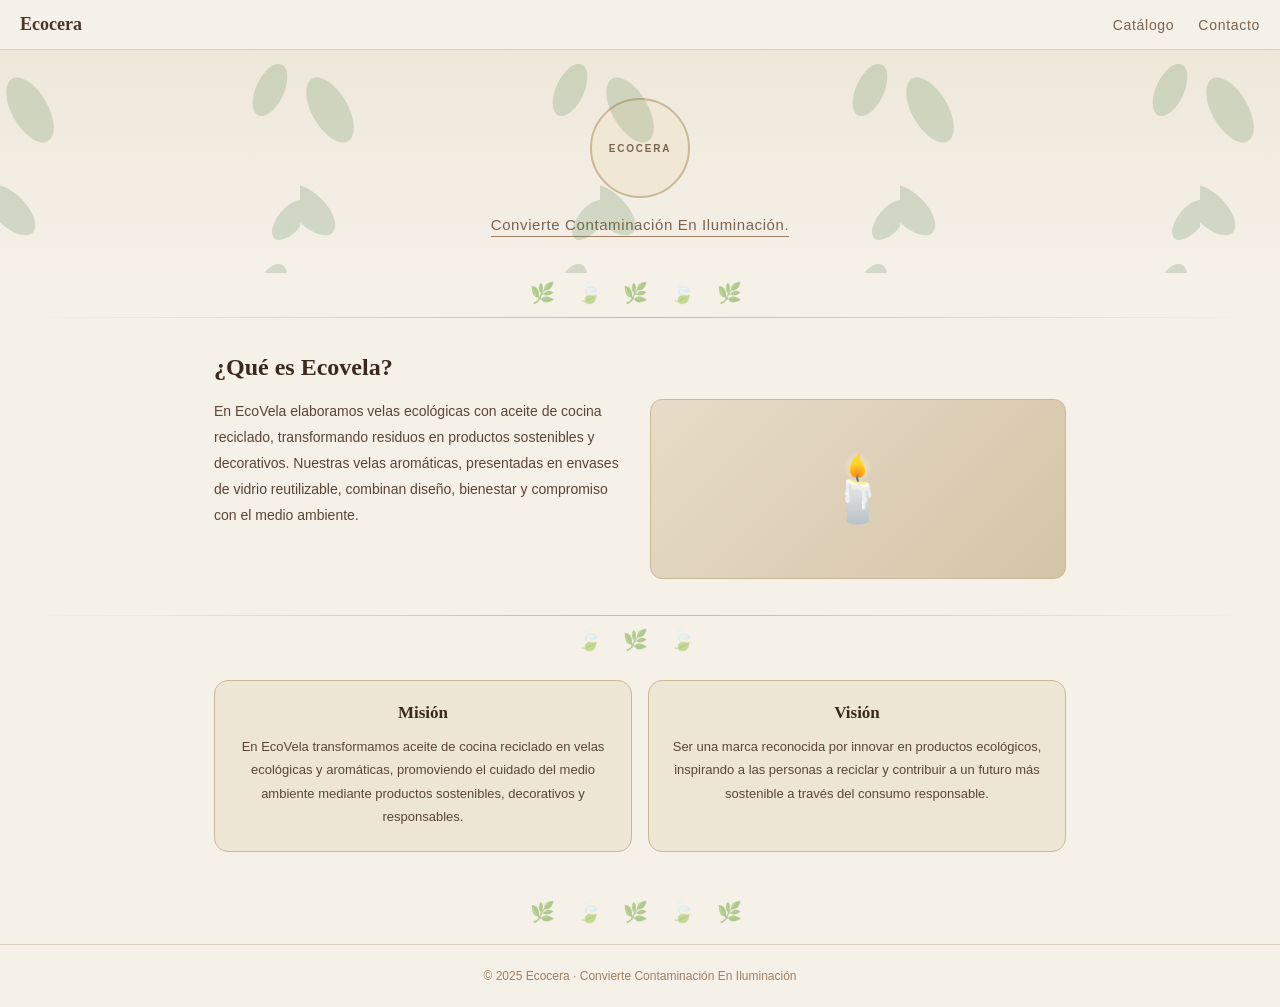
==== index.html @ bd6b7817 "Primer commit: Pagina principal Hecho Por Liang Solano" ====
<!DOCTYPE html>
<html lang="en">
<head>
    <meta charset="UTF-8">
    <meta name="viewport" content="width=device-width, initial-scale=1.0">
    <title>Ecocera</title>
     <link rel="stylesheet" href="style.css ">
</head>
<body>
 
  <nav>
    <span class="brand">Ecocera</span>
    <ul class="nav-links">
      <li><a href="#">Catálogo</a></li>
      <li><a href="#">Contacto</a></li>
    </ul>
  </nav>
  
 
  <section class="hero">
    <div class="hero-leaves"></div>
    <div class="logo-circle">
      
      <span class="logo-name">ECOCERA</span>
    </div>
    <p class="hero-tagline">Convierte Contaminación En Iluminación.</p>
  </section>
 
  <div class="leaf-border">🌿 🍃 🌿 🍃 🌿</div>
  <div class="divider"></div>
 
  <div class="section">
    <h2 class="section-title">¿Qué es Ecovela?</h2>
    <div class="ecovela-grid">
      <p class="ecovela-text">
        En EcoVela elaboramos velas ecológicas con aceite de cocina reciclado, transformando residuos en productos sostenibles y decorativos. Nuestras velas aromáticas, presentadas en envases de vidrio reutilizable, combinan diseño, bienestar y compromiso con el medio ambiente.
      </p>
      <div class="candle-img">🕯️</div>
    </div>
  </div>
 
  <div class="divider"></div>
  <div class="leaf-border">🍃 🌿 🍃</div>
 
  <div class="section" style="padding-top: 20px;">
    <div class="cards-grid">
      <div class="card">
        <h3 class="card-title">Misión</h3>
        <p class="card-text">En EcoVela transformamos aceite de cocina reciclado en velas ecológicas y aromáticas, promoviendo el cuidado del medio ambiente mediante productos sostenibles, decorativos y responsables.</p>
      </div>
      <div class="card">
        <h3 class="card-title">Visión</h3>
        <p class="card-text">Ser una marca reconocida por innovar en productos ecológicos, inspirando a las personas a reciclar y contribuir a un futuro más sostenible a través del consumo responsable.</p>
      </div>
    </div>
  </div>
 
  <div class="leaf-border" style="margin-top: 8px;">🌿 🍃 🌿 🍃 🌿</div>
 
  <footer>
    © 2025 Ecocera · Convierte Contaminación En Iluminación
  </footer>
 
</body>
</html>
---- style.css ----
.body {
    background-color: #FAF9E6;
}

* {
    margin: 0;
    padding: 0;
    box-sizing: border-box;
}

body {
    font-family: 'Lato', sans-serif;
    background: #f5f0e8;
    min-height: 100vh;
    overflow-x: hidden;
}

/* NAV */
nav {
    display: flex;
    justify-content: space-between;
    align-items: center;
    padding: 14px 20px;
    background: rgba(245, 240, 232, 0.97);
    border-bottom: 1px solid #d8cebc;
    position: sticky;
    top: 0;
    z-index: 10;
}

.brand {
    font-family: 'Playfair Display', serif;
    font-size: 18px;
    color: #4a3728;
    font-weight: 600;
}

.nav-links {
    display: flex;
    gap: 24px;
    list-style: none;
}

.nav-links a {
    font-size: 14px;
    color: #7a6450;
    text-decoration: none;
    letter-spacing: 0.05em;
}

.nav-links a:hover {
    color: #4a3728;
}

/* HERO */
.hero {
    padding: 48px 24px 36px;
    text-align: center;
    background: linear-gradient(180deg, #eee8da 0%, #f5f0e8 100%);
    position: relative;
    overflow: hidden;
}

.hero-leaves {
    position: absolute;
    top: 0;
    left: 0;
    width: 100%;
    height: 100%;
    pointer-events: none;
    opacity: 0.2;
    background-image: url("data:image/svg+xml,%3Csvg xmlns='http://www.w3.org/2000/svg' width='300' height='200'%3E%3Cellipse cx='30' cy='60' rx='18' ry='36' fill='%234a7c45' transform='rotate(-30 30 60)'/%3E%3Cellipse cx='270' cy='40' rx='14' ry='28' fill='%234a7c45' transform='rotate(25 270 40)'/%3E%3Cellipse cx='10' cy='160' rx='16' ry='32' fill='%234a7c45' transform='rotate(-45 10 160)'/%3E%3Cellipse cx='290' cy='170' rx='12' ry='24' fill='%234a7c45' transform='rotate(40 290 170)'/%3E%3C/svg%3E");
}

.logo-circle {
    width: 100px;
    height: 100px;
    margin: 0 auto 18px;
    background: #f0e8d4;
    border-radius: 50%;
    border: 2px solid #c9b896;
    display: flex;
    align-items: center;
    justify-content: center;
    flex-direction: column;
}

.logo-icon {
    font-size: 32px;
    margin-bottom: 2px;
}

.logo-name {
    font-size: 10px;
    letter-spacing: 0.18em;
    color: #7a6450;
    font-family: 'Lato', sans-serif;
    font-weight: 700;
}

.hero-tagline {
    font-size: 15px;
    color: #7a6450;
    border-bottom: 1px solid #a08060;
    display: inline-block;
    padding-bottom: 3px;
    letter-spacing: 0.04em;
    font-weight: 300;
}

/* DECORATIVE */
.leaf-border {
    text-align: center;
    font-size: 20px;
    opacity: 0.45;
    padding: 8px 0;
    letter-spacing: 8px;
}

.divider {
    height: 1px;
    background: linear-gradient(90deg, transparent, #c9b896, transparent);
    margin: 4px 32px;
}

/* SECTIONS */
.section {
    padding: 32px 24px;
    max-width: 900px;
    margin: 0 auto;
}

.section-title {
    font-family: 'Playfair Display', serif;
    font-size: 24px;
    color: #3a2a1e;
    margin-bottom: 18px;
    font-weight: 600;
}

/* ECOVELA */
.ecovela-grid {
    display: grid;
    grid-template-columns: 1fr 1fr;
    gap: 20px;
    align-items: start;
}

.ecovela-text {
    font-size: 14px;
    line-height: 1.85;
    color: #5a4535;
}

.candle-img {
    width: 100%;
    height: 180px;
    background: linear-gradient(135deg, #e8dcc8 0%, #d4c4a8 100%);
    border-radius: 12px;
    border: 1px solid #c9b896;
    display: flex;
    align-items: center;
    justify-content: center;
    font-size: 64px;
}

/* CARDS */
.cards-grid {
    display: grid;
    grid-template-columns: 1fr 1fr;
    gap: 16px;
}

.card {
    background: #ede6d4;
    border: 1px solid #c9b896;
    border-radius: 14px;
    padding: 22px 18px;
    text-align: center;
}

.card-title {
    font-family: 'Playfair Display', serif;
    font-size: 17px;
    color: #3a2a1e;
    margin-bottom: 12px;
    font-weight: 600;
}

.card-text {
    font-size: 13px;
    line-height: 1.8;
    color: #5a4535;
}

/* FOOTER */
footer {
    text-align: center;
    padding: 24px;
    font-size: 12px;
    color: #a08060;
    border-top: 1px solid #d8cebc;
    margin-top: 12px;
}

/* RESPONSIVE */
@media (max-width: 520px) {
    .ecovela-grid {
        grid-template-columns: 1fr;
    }

    .cards-grid {
        grid-template-columns: 1fr;
    }

    .candle-img {
        height: 140px;
    }
}
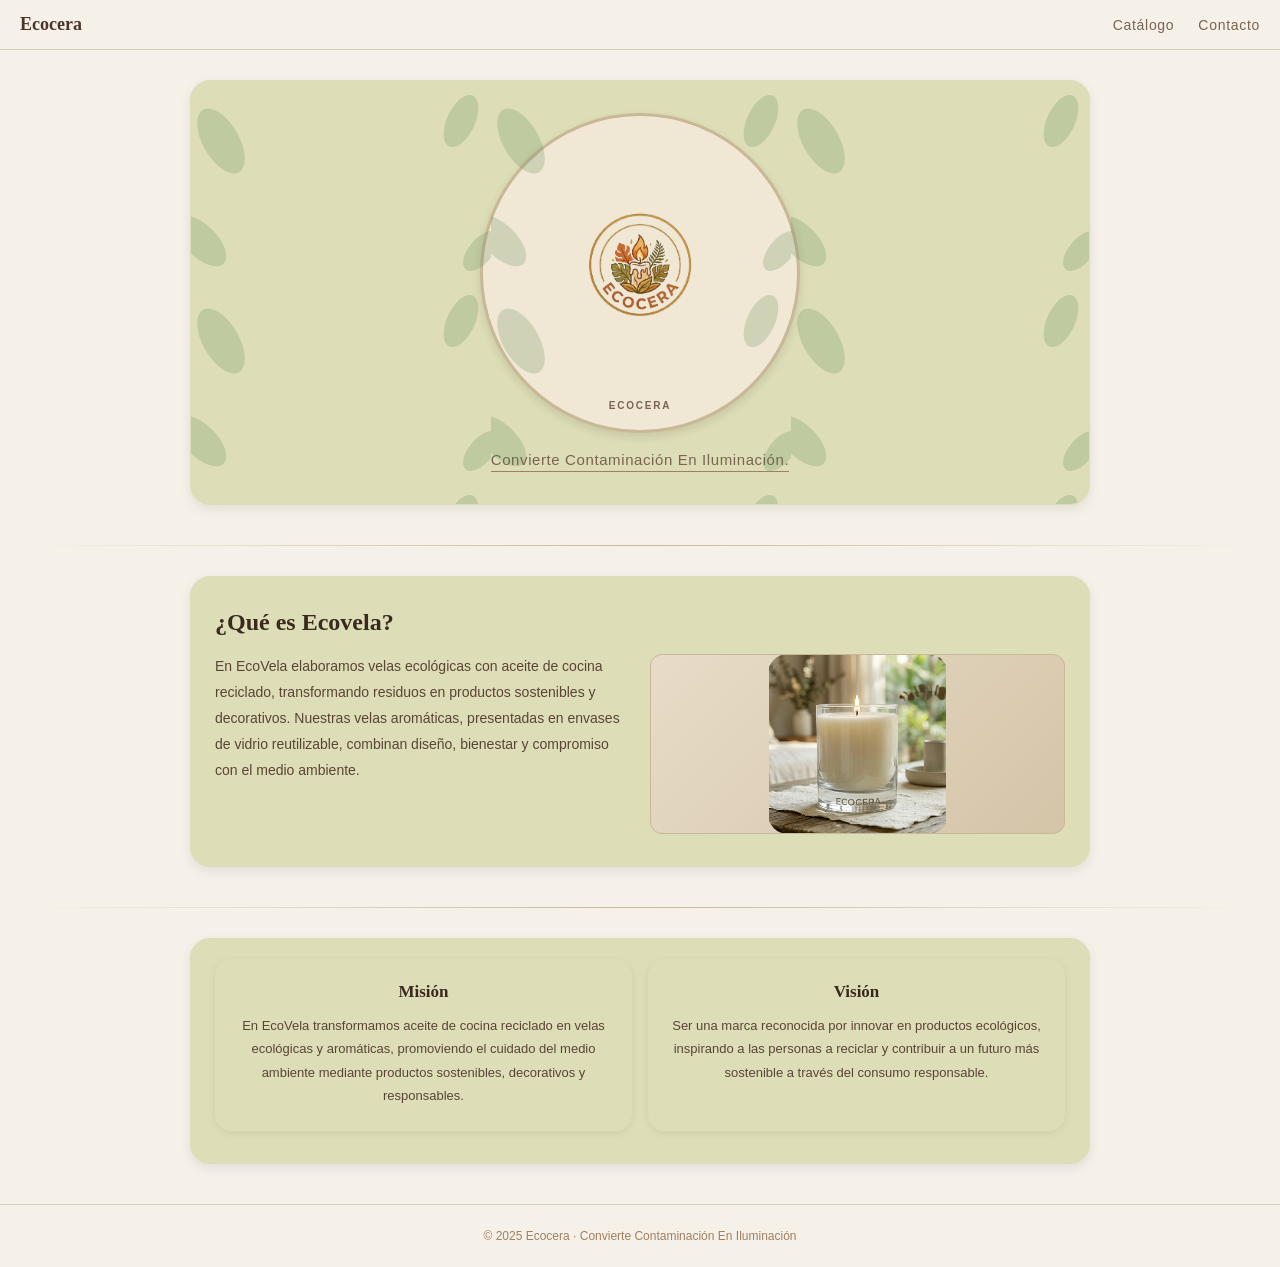
==== commit a7cb6978: "Cambio hecho por Liang" ====
--- a/index.html
+++ b/index.html
@@ -17,16 +17,15 @@
   </nav>
   
  
-  <section class="hero">
+  <section class="section hero">
     <div class="hero-leaves"></div>
     <div class="logo-circle">
-      
+      <img src="imagenes\logo2.png" id="logo">
       <span class="logo-name">ECOCERA</span>
     </div>
     <p class="hero-tagline">Convierte Contaminación En Iluminación.</p>
   </section>
  
-  <div class="leaf-border">🌿 🍃 🌿 🍃 🌿</div>
   <div class="divider"></div>
  
   <div class="section">
@@ -35,12 +34,12 @@
       <p class="ecovela-text">
         En EcoVela elaboramos velas ecológicas con aceite de cocina reciclado, transformando residuos en productos sostenibles y decorativos. Nuestras velas aromáticas, presentadas en envases de vidrio reutilizable, combinan diseño, bienestar y compromiso con el medio ambiente.
       </p>
-      <div class="candle-img">🕯️</div>
+      <div class="candle-img"> <img src="imagenes\productto.png" id="producto"></div>
     </div>
   </div>
  
   <div class="divider"></div>
-  <div class="leaf-border">🍃 🌿 🍃</div>
+
  
   <div class="section" style="padding-top: 20px;">
     <div class="cards-grid">
@@ -55,7 +54,7 @@
     </div>
   </div>
  
-  <div class="leaf-border" style="margin-top: 8px;">🌿 🍃 🌿 🍃 🌿</div>
+
  
   <footer>
     © 2025 Ecocera · Convierte Contaminación En Iluminación
--- a/style.css
+++ b/style.css
@@ -1,157 +1,240 @@
-.body {
-    background-color: #FAF9E6;
-}
-
-* {
-    margin: 0;
-    padding: 0;
-    box-sizing: border-box;
-}
-
-body {
-    font-family: 'Lato', sans-serif;
-    background: #f5f0e8;
-    min-height: 100vh;
-    overflow-x: hidden;
-}
-
-/* NAV */
-nav {
-    display: flex;
-    justify-content: space-between;
-    align-items: center;
-    padding: 14px 20px;
-    background: rgba(245, 240, 232, 0.97);
-    border-bottom: 1px solid #d8cebc;
-    position: sticky;
-    top: 0;
-    z-index: 10;
-}
-
-.brand {
-    font-family: 'Playfair Display', serif;
-    font-size: 18px;
-    color: #4a3728;
-    font-weight: 600;
-}
-
-.nav-links {
-    display: flex;
-    gap: 24px;
-    list-style: none;
-}
-
-.nav-links a {
-    font-size: 14px;
-    color: #7a6450;
-    text-decoration: none;
-    letter-spacing: 0.05em;
-}
-
-.nav-links a:hover {
-    color: #4a3728;
-}
-
-/* HERO */
-.hero {
-    padding: 48px 24px 36px;
-    text-align: center;
-    background: linear-gradient(180deg, #eee8da 0%, #f5f0e8 100%);
-    position: relative;
-    overflow: hidden;
-}
-
-.hero-leaves {
-    position: absolute;
-    top: 0;
-    left: 0;
-    width: 100%;
-    height: 100%;
-    pointer-events: none;
-    opacity: 0.2;
-    background-image: url("data:image/svg+xml,%3Csvg xmlns='http://www.w3.org/2000/svg' width='300' height='200'%3E%3Cellipse cx='30' cy='60' rx='18' ry='36' fill='%234a7c45' transform='rotate(-30 30 60)'/%3E%3Cellipse cx='270' cy='40' rx='14' ry='28' fill='%234a7c45' transform='rotate(25 270 40)'/%3E%3Cellipse cx='10' cy='160' rx='16' ry='32' fill='%234a7c45' transform='rotate(-45 10 160)'/%3E%3Cellipse cx='290' cy='170' rx='12' ry='24' fill='%234a7c45' transform='rotate(40 290 170)'/%3E%3C/svg%3E");
-}
-
-.logo-circle {
-    width: 100px;
-    height: 100px;
-    margin: 0 auto 18px;
-    background: #f0e8d4;
-    border-radius: 50%;
-    border: 2px solid #c9b896;
-    display: flex;
-    align-items: center;
-    justify-content: center;
-    flex-direction: column;
-}
-
-.logo-icon {
-    font-size: 32px;
-    margin-bottom: 2px;
-}
-
-.logo-name {
-    font-size: 10px;
-    letter-spacing: 0.18em;
-    color: #7a6450;
-    font-family: 'Lato', sans-serif;
-    font-weight: 700;
-}
-
-.hero-tagline {
-    font-size: 15px;
-    color: #7a6450;
-    border-bottom: 1px solid #a08060;
-    display: inline-block;
-    padding-bottom: 3px;
-    letter-spacing: 0.04em;
-    font-weight: 300;
-}
-
-/* DECORATIVE */
-.leaf-border {
-    text-align: center;
-    font-size: 20px;
-    opacity: 0.45;
-    padding: 8px 0;
-    letter-spacing: 8px;
-}
-
-.divider {
-    height: 1px;
-    background: linear-gradient(90deg, transparent, #c9b896, transparent);
-    margin: 4px 32px;
-}
-
-/* SECTIONS */
-.section {
-    padding: 32px 24px;
-    max-width: 900px;
-    margin: 0 auto;
-}
-
-.section-title {
-    font-family: 'Playfair Display', serif;
-    font-size: 24px;
-    color: #3a2a1e;
-    margin-bottom: 18px;
-    font-weight: 600;
-}
-
-/* ECOVELA */
-.ecovela-grid {
-    display: grid;
-    grid-template-columns: 1fr 1fr;
-    gap: 20px;
-    align-items: start;
-}
-
-.ecovela-text {
-    font-size: 14px;
-    line-height: 1.85;
-    color: #5a4535;
-}
-
+ * {
+     margin: 0;
+     padding: 0;
+     box-sizing: border-box;
+ }
+
+ body {
+     font-family: 'Lato', sans-serif;
+     background: #f5f0e8;
+     min-height: 100vh;
+     overflow-x: hidden;
+ }
+
+ /* NAV */
+ nav {
+     display: flex;
+     justify-content: space-between;
+     align-items: center;
+     padding: 14px 20px;
+     background: rgba(245, 240, 232, 0.97);
+     border-bottom: 1px solid #d8cebc;
+     position: sticky;
+     top: 0;
+     z-index: 10;
+ }
+
+ .brand {
+     font-family: 'Playfair Display', serif;
+     font-size: 18px;
+     color: #4a3728;
+     font-weight: 600;
+ }
+
+ .nav-links {
+     display: flex;
+     gap: 24px;
+     list-style: none;
+ }
+
+ .nav-links a {
+     font-size: 14px;
+     color: #7a6450;
+     text-decoration: none;
+     letter-spacing: 0.05em;
+ }
+
+ .nav-links a:hover {
+     color: #4a3728;
+ }
+
+ /* HERO */
+ .hero {
+     padding: 48px 24px 36px;
+     text-align: center;
+     background: linear-gradient(180deg, #eee8da 0%, #f5f0e8 100%);
+     position: relative;
+     overflow: hidden;
+ }
+
+ .hero-leaves {
+     position: absolute;
+     top: 0;
+     left: 0;
+     width: 100%;
+     height: 100%;
+     pointer-events: none;
+     opacity: 0.2;
+     background-image: url("data:image/svg+xml,%3Csvg xmlns='http://www.w3.org/2000/svg' width='300' height='200'%3E%3Cellipse cx='30' cy='60' rx='18' ry='36' fill='%234a7c45' transform='rotate(-30 30 60)'/%3E%3Cellipse cx='270' cy='40' rx='14' ry='28' fill='%234a7c45' transform='rotate(25 270 40)'/%3E%3Cellipse cx='10' cy='160' rx='16' ry='32' fill='%234a7c45' transform='rotate(-45 10 160)'/%3E%3Cellipse cx='290' cy='170' rx='12' ry='24' fill='%234a7c45' transform='rotate(40 290 170)'/%3E%3C/svg%3E");
+ }
+
+ .logo-circle {
+     width: 100px;
+     height: 100px;
+     margin: 0 auto 18px;
+     background: #f0e8d4;
+     border-radius: 50%;
+     border: 2px solid #c9b896;
+     display: flex;
+     align-items: center;
+     justify-content: center;
+     flex-direction: column;
+ }
+
+ .logo-icon {
+     font-size: 32px;
+     margin-bottom: 2px;
+ }
+
+ .logo-name {
+     font-size: 10px;
+     letter-spacing: 0.18em;
+     color: #7a6450;
+     font-family: 'Lato', sans-serif;
+     font-weight: 700;
+ }
+
+ .hero-tagline {
+     font-size: 15px;
+     color: #7a6450;
+     border-bottom: 1px solid #a08060;
+     display: inline-block;
+     padding-bottom: 3px;
+     letter-spacing: 0.04em;
+     font-weight: 300;
+ }
+
+ /* DECORATIVE */
+ .leaf-border {
+     text-align: center;
+     font-size: 20px;
+     opacity: 0.45;
+     padding: 8px 0;
+     letter-spacing: 8px;
+ }
+
+ .divider {
+     height: 1px;
+     background: linear-gradient(90deg, transparent, #c9b896, transparent);
+     margin: 4px 32px;
+ }
+
+ /* SECTIONS */
+ .section {
+     padding: 32px 24px;
+     max-width: 900px;
+     margin: 0 auto;
+ }
+
+ .section-title {
+     font-family: 'Playfair Display', serif;
+     font-size: 24px;
+     color: #3a2a1e;
+     margin-bottom: 18px;
+     font-weight: 600;
+ }
+
+ /* ECOVELA */
+ .ecovela-grid {
+     display: grid;
+     grid-template-columns: 1fr 1fr;
+     gap: 20px;
+     align-items: start;
+ }
+
+ .ecovela-text {
+     font-size: 14px;
+     line-height: 1.85;
+     color: #5a4535;
+ }
+
+ .candle-img {
+     width: 100%;
+     height: 180px;
+     background: linear-gradient(135deg, #e8dcc8 0%, #d4c4a8 100%);
+     border-radius: 12px;
+     border: 1px solid #c9b896;
+     display: flex;
+     align-items: center;
+     justify-content: center;
+     font-size: 64px;
+ }
+
+ /* CARDS */
+ .cards-grid {
+     display: grid;
+     grid-template-columns: 1fr 1fr;
+     gap: 16px;
+ }
+
+ .card {
+     background: #ede6d4;
+     border: 1px solid #c9b896;
+     border-radius: 14px;
+     padding: 22px 18px;
+     text-align: center;
+ }
+
+ .card-title {
+     font-family: 'Playfair Display', serif;
+     font-size: 17px;
+     color: #3a2a1e;
+     margin-bottom: 12px;
+     font-weight: 600;
+ }
+
+ .card-text {
+     font-size: 13px;
+     line-height: 1.8;
+     color: #5a4535;
+ }
+
+ /* FOOTER */
+ footer {
+     text-align: center;
+     padding: 24px;
+     font-size: 12px;
+     color: #a08060;
+     border-top: 1px solid #d8cebc;
+     margin-top: 12px;
+ }
+
+ /* RESPONSIVE */
+ @media (max-width: 520px) {
+     .ecovela-grid {
+         grid-template-columns: 1fr;
+     }
+
+     .cards-grid {
+         grid-template-columns: 1fr;
+     }
+
+     .candle-img {
+         height: 140px;
+     }
+ }
+/* IMÁGENES GENERALES */
+img{
+    max-width: 100%;
+    height: auto;
+    display: block;
+    border-radius: 50px;
+}
+
+/* LOGO */
+.logo-circle img{
+    width: 60px;
+    height: 60px;
+    object-fit: contain;
+    margin-bottom: 5px;
+}
+
+/* IMAGEN DEL PRODUCTO */
+.candle-img img{
+    width: 140px;
+    height: auto;
+    object-fit: contain;
+}
 .candle-img {
     width: 100%;
     height: 180px;
@@ -161,59 +244,90 @@
     display: flex;
     align-items: center;
     justify-content: center;
-    font-size: 64px;
-}
-
-/* CARDS */
-.cards-grid {
-    display: grid;
-    grid-template-columns: 1fr 1fr;
-    gap: 16px;
-}
-
-.card {
-    background: #ede6d4;
-    border: 1px solid #c9b896;
-    border-radius: 14px;
+    overflow: hidden;
+    padding: 10px;
+}
+
+
+#producto{
+    width: 180px;
+    height: 180px;
+    object-fit: contain;
+    display: block;
+    border-radius: 20px;
+}
+.logo-circle {
+    width: 320px;
+    height: 320px;
+    margin: 0 auto 18px;
+    background: #f0e8d4;
+    border-radius: 50%;
+    border: 2px solid #c9b896;
+    display: flex;
+    align-items: center;
+    justify-content: center;
+    flex-direction: column;
+    overflow: hidden;
+}
+
+#logo{
+    width: 260px;
+    height: 260px;
+    object-fit: contain;
+    display: block;
+    border-radius: 50%;
+}
+.section {
+    padding: 32px 24px;
+    max-width: 900px;
+    margin: 30px auto;
+
+    background: #DDDDB7;
+    border: 1px solid #DDDDB7;
+    border-radius: 20px;
+
+    box-shadow: 0 4px 12px rgba(0,0,0,0.08);
+}
+.section{
+    margin-bottom: 40px;
+}
+.card{
+    background: #DDDDB7;
+    border: 1px solid #DDDDB7;
+    border-radius: 16px;
     padding: 22px 18px;
     text-align: center;
-}
-
-.card-title {
-    font-family: 'Playfair Display', serif;
-    font-size: 17px;
-    color: #3a2a1e;
-    margin-bottom: 12px;
-    font-weight: 600;
-}
-
-.card-text {
-    font-size: 13px;
-    line-height: 1.8;
-    color: #5a4535;
-}
-
-/* FOOTER */
-footer {
+
+    box-shadow: 0 2px 8px rgba(0,0,0,0.06);
+}
+.logo-circle {
+    width: 320px;
+    height: 320px;
+    margin: 0 auto 18px;
+
+    background: #f0e8d4;
+
+    border-radius: 50%;
+    border: 3px solid #c9b896;
+
+    display: flex;
+    align-items: center;
+    justify-content: center;
+    flex-direction: column;
+
+    overflow: hidden;
+
+    box-shadow: 0 4px 10px rgba(0,0,0,0.1);
+}
+.hero{
+    display: flex;
+    flex-direction: column;
+    align-items: center;
+}
+.hero-tagline{
     text-align: center;
-    padding: 24px;
-    font-size: 12px;
-    color: #a08060;
-    border-top: 1px solid #d8cebc;
-    margin-top: 12px;
-}
-
-/* RESPONSIVE */
-@media (max-width: 520px) {
-    .ecovela-grid {
-        grid-template-columns: 1fr;
-    }
-
-    .cards-grid {
-        grid-template-columns: 1fr;
-    }
-
-    .candle-img {
-        height: 140px;
-    }
+}
+.hero-tagline{
+    text-align: center;
+    margin: 0 auto;
 }
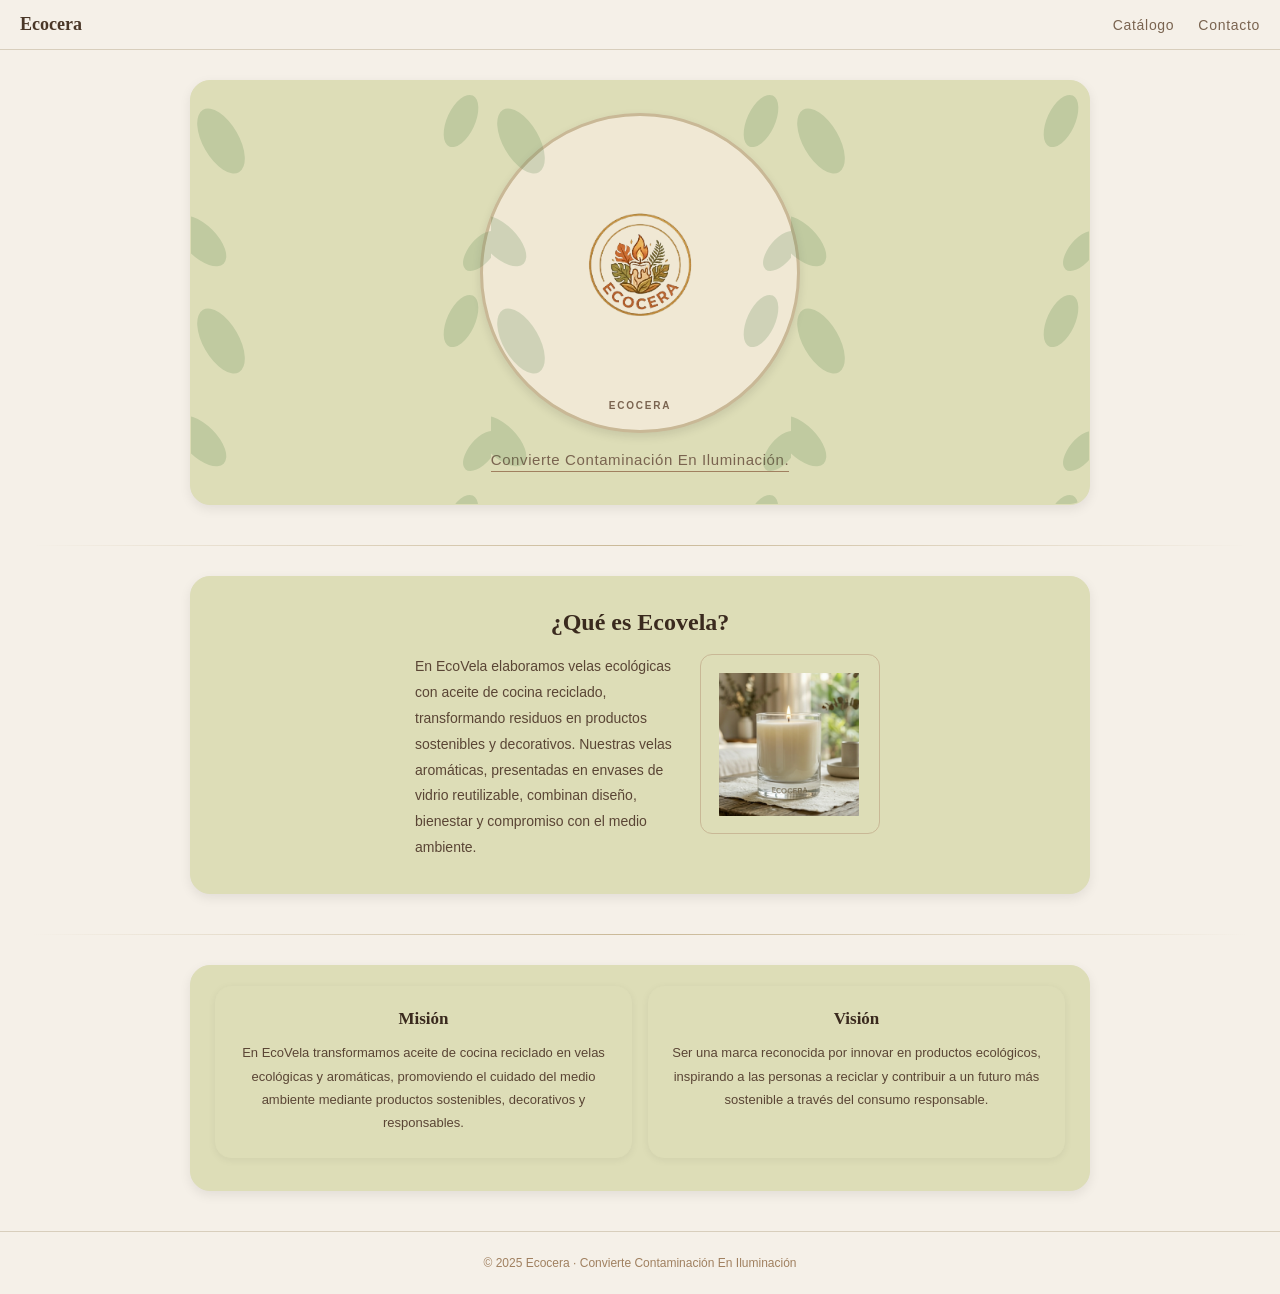
==== commit c64b34da: "Cambios hechos por Liang" ====
--- a/index.html
+++ b/index.html
@@ -11,8 +11,8 @@
   <nav>
     <span class="brand">Ecocera</span>
     <ul class="nav-links">
-      <li><a href="#">Catálogo</a></li>
-      <li><a href="#">Contacto</a></li>
+      <li><a href="productos.html">Catálogo</a></li>
+      <li><a href="contacto.html">Contacto</a></li>
     </ul>
   </nav>
   
--- a/style.css
+++ b/style.css
@@ -1,282 +1,153 @@
- * {
-     margin: 0;
-     padding: 0;
-     box-sizing: border-box;
- }
-
- body {
-     font-family: 'Lato', sans-serif;
-     background: #f5f0e8;
-     min-height: 100vh;
-     overflow-x: hidden;
- }
-
- /* NAV */
- nav {
-     display: flex;
-     justify-content: space-between;
-     align-items: center;
-     padding: 14px 20px;
-     background: rgba(245, 240, 232, 0.97);
-     border-bottom: 1px solid #d8cebc;
-     position: sticky;
-     top: 0;
-     z-index: 10;
- }
-
- .brand {
-     font-family: 'Playfair Display', serif;
-     font-size: 18px;
-     color: #4a3728;
-     font-weight: 600;
- }
-
- .nav-links {
-     display: flex;
-     gap: 24px;
-     list-style: none;
- }
-
- .nav-links a {
-     font-size: 14px;
-     color: #7a6450;
-     text-decoration: none;
-     letter-spacing: 0.05em;
- }
-
- .nav-links a:hover {
-     color: #4a3728;
- }
-
- /* HERO */
- .hero {
-     padding: 48px 24px 36px;
-     text-align: center;
-     background: linear-gradient(180deg, #eee8da 0%, #f5f0e8 100%);
-     position: relative;
-     overflow: hidden;
- }
-
- .hero-leaves {
-     position: absolute;
-     top: 0;
-     left: 0;
-     width: 100%;
-     height: 100%;
-     pointer-events: none;
-     opacity: 0.2;
-     background-image: url("data:image/svg+xml,%3Csvg xmlns='http://www.w3.org/2000/svg' width='300' height='200'%3E%3Cellipse cx='30' cy='60' rx='18' ry='36' fill='%234a7c45' transform='rotate(-30 30 60)'/%3E%3Cellipse cx='270' cy='40' rx='14' ry='28' fill='%234a7c45' transform='rotate(25 270 40)'/%3E%3Cellipse cx='10' cy='160' rx='16' ry='32' fill='%234a7c45' transform='rotate(-45 10 160)'/%3E%3Cellipse cx='290' cy='170' rx='12' ry='24' fill='%234a7c45' transform='rotate(40 290 170)'/%3E%3C/svg%3E");
- }
-
- .logo-circle {
-     width: 100px;
-     height: 100px;
-     margin: 0 auto 18px;
-     background: #f0e8d4;
-     border-radius: 50%;
-     border: 2px solid #c9b896;
-     display: flex;
-     align-items: center;
-     justify-content: center;
-     flex-direction: column;
- }
-
- .logo-icon {
-     font-size: 32px;
-     margin-bottom: 2px;
- }
-
- .logo-name {
-     font-size: 10px;
-     letter-spacing: 0.18em;
-     color: #7a6450;
-     font-family: 'Lato', sans-serif;
-     font-weight: 700;
- }
-
- .hero-tagline {
-     font-size: 15px;
-     color: #7a6450;
-     border-bottom: 1px solid #a08060;
-     display: inline-block;
-     padding-bottom: 3px;
-     letter-spacing: 0.04em;
-     font-weight: 300;
- }
-
- /* DECORATIVE */
- .leaf-border {
-     text-align: center;
-     font-size: 20px;
-     opacity: 0.45;
-     padding: 8px 0;
-     letter-spacing: 8px;
- }
-
- .divider {
-     height: 1px;
-     background: linear-gradient(90deg, transparent, #c9b896, transparent);
-     margin: 4px 32px;
- }
-
- /* SECTIONS */
- .section {
-     padding: 32px 24px;
-     max-width: 900px;
-     margin: 0 auto;
- }
-
- .section-title {
-     font-family: 'Playfair Display', serif;
-     font-size: 24px;
-     color: #3a2a1e;
-     margin-bottom: 18px;
-     font-weight: 600;
- }
-
- /* ECOVELA */
- .ecovela-grid {
-     display: grid;
-     grid-template-columns: 1fr 1fr;
-     gap: 20px;
-     align-items: start;
- }
-
- .ecovela-text {
-     font-size: 14px;
-     line-height: 1.85;
-     color: #5a4535;
- }
-
- .candle-img {
-     width: 100%;
-     height: 180px;
-     background: linear-gradient(135deg, #e8dcc8 0%, #d4c4a8 100%);
-     border-radius: 12px;
-     border: 1px solid #c9b896;
-     display: flex;
-     align-items: center;
-     justify-content: center;
-     font-size: 64px;
- }
-
- /* CARDS */
- .cards-grid {
-     display: grid;
-     grid-template-columns: 1fr 1fr;
-     gap: 16px;
- }
-
- .card {
-     background: #ede6d4;
-     border: 1px solid #c9b896;
-     border-radius: 14px;
-     padding: 22px 18px;
-     text-align: center;
- }
-
- .card-title {
-     font-family: 'Playfair Display', serif;
-     font-size: 17px;
-     color: #3a2a1e;
-     margin-bottom: 12px;
-     font-weight: 600;
- }
-
- .card-text {
-     font-size: 13px;
-     line-height: 1.8;
-     color: #5a4535;
- }
-
- /* FOOTER */
- footer {
-     text-align: center;
-     padding: 24px;
-     font-size: 12px;
-     color: #a08060;
-     border-top: 1px solid #d8cebc;
-     margin-top: 12px;
- }
-
- /* RESPONSIVE */
- @media (max-width: 520px) {
-     .ecovela-grid {
-         grid-template-columns: 1fr;
-     }
-
-     .cards-grid {
-         grid-template-columns: 1fr;
-     }
-
-     .candle-img {
-         height: 140px;
-     }
- }
-/* IMÁGENES GENERALES */
-img{
-    max-width: 100%;
-    height: auto;
-    display: block;
-    border-radius: 50px;
+* {
+    margin: 0;
+    padding: 0;
+    box-sizing: border-box;
+}
+
+body {
+    font-family: 'Lato', sans-serif;
+    background: #f5f0e8;
+    min-height: 100vh;
+    overflow-x: hidden;
+}
+
+/* NAV */
+nav {
+    display: flex;
+    justify-content: space-between;
+    align-items: center;
+    padding: 14px 20px;
+    background: rgba(245, 240, 232, 0.97);
+    border-bottom: 1px solid #d8cebc;
+    position: sticky;
+    top: 0;
+    z-index: 10;
+}
+
+.brand {
+    font-family: 'Playfair Display', serif;
+    font-size: 18px;
+    color: #4a3728;
+    font-weight: 600;
+}
+
+.nav-links {
+    display: flex;
+    gap: 24px;
+    list-style: none;
+}
+
+.nav-links a {
+    font-size: 14px;
+    color: #7a6450;
+    text-decoration: none;
+    letter-spacing: 0.05em;
+}
+
+.nav-links a:hover {
+    color: #4a3728;
+}
+
+/* HERO */
+.hero {
+    padding: 48px 24px 36px;
+    text-align: center;
+    background: linear-gradient(180deg, #eee8da 0%, #f5f0e8 100%);
+    position: relative;
+    overflow: hidden;
+
+    display: flex;
+    flex-direction: column;
+    align-items: center;
+}
+
+.hero-leaves {
+    position: absolute;
+    top: 0;
+    left: 0;
+    width: 100%;
+    height: 100%;
+    pointer-events: none;
+    opacity: 0.2;
+    background-image: url("data:image/svg+xml,%3Csvg xmlns='http://www.w3.org/2000/svg' width='300' height='200'%3E%3Cellipse cx='30' cy='60' rx='18' ry='36' fill='%234a7c45' transform='rotate(-30 30 60)'/%3E%3Cellipse cx='270' cy='40' rx='14' ry='28' fill='%234a7c45' transform='rotate(25 270 40)'/%3E%3Cellipse cx='10' cy='160' rx='16' ry='32' fill='%234a7c45' transform='rotate(-45 10 160)'/%3E%3Cellipse cx='290' cy='170' rx='12' ry='24' fill='%234a7c45' transform='rotate(40 290 170)'/%3E%3C/svg%3E");
 }
 
 /* LOGO */
-.logo-circle img{
-    width: 60px;
-    height: 60px;
-    object-fit: contain;
-    margin-bottom: 5px;
-}
-
-/* IMAGEN DEL PRODUCTO */
-.candle-img img{
-    width: 140px;
-    height: auto;
-    object-fit: contain;
-}
-.candle-img {
-    width: 100%;
-    height: 180px;
-    background: linear-gradient(135deg, #e8dcc8 0%, #d4c4a8 100%);
-    border-radius: 12px;
-    border: 1px solid #c9b896;
-    display: flex;
-    align-items: center;
-    justify-content: center;
-    overflow: hidden;
-    padding: 10px;
-}
-
-
-#producto{
-    width: 180px;
-    height: 180px;
-    object-fit: contain;
-    display: block;
-    border-radius: 20px;
-}
 .logo-circle {
     width: 320px;
     height: 320px;
     margin: 0 auto 18px;
     background: #f0e8d4;
     border-radius: 50%;
-    border: 2px solid #c9b896;
+    border: 3px solid #c9b896;
+
     display: flex;
     align-items: center;
     justify-content: center;
     flex-direction: column;
+
     overflow: hidden;
-}
-
-#logo{
+
+    box-shadow: 0 4px 10px rgba(0,0,0,0.1);
+}
+
+.logo-circle img {
+    width: 60px;
+    height: 60px;
+    object-fit: contain;
+    margin-bottom: 5px;
+}
+
+#logo {
     width: 260px;
     height: 260px;
     object-fit: contain;
     display: block;
     border-radius: 50%;
 }
+
+.logo-icon {
+    font-size: 32px;
+    margin-bottom: 2px;
+}
+
+.logo-name {
+    font-size: 10px;
+    letter-spacing: 0.18em;
+    color: #7a6450;
+    font-family: 'Lato', sans-serif;
+    font-weight: 700;
+}
+
+.hero-tagline {
+    font-size: 15px;
+    color: #7a6450;
+    border-bottom: 1px solid #a08060;
+    display: inline-block;
+    padding-bottom: 3px;
+    letter-spacing: 0.04em;
+    font-weight: 300;
+
+    text-align: center;
+    margin: 0 auto;
+}
+
+/* DECORATIVE */
+.leaf-border {
+    text-align: center;
+    font-size: 20px;
+    opacity: 0.45;
+    padding: 8px 0;
+    letter-spacing: 8px;
+}
+
+.divider {
+    height: 1px;
+    background: linear-gradient(90deg, transparent, #c9b896, transparent);
+    margin: 4px 32px;
+}
+
+/* SECTIONS */
 .section {
     padding: 32px 24px;
     max-width: 900px;
@@ -287,11 +158,81 @@
     border-radius: 20px;
 
     box-shadow: 0 4px 12px rgba(0,0,0,0.08);
-}
-.section{
     margin-bottom: 40px;
 }
-.card{
+
+.section-title {
+    font-family: 'Playfair Display', serif;
+    font-size: 24px;
+    color: #3a2a1e;
+    margin-bottom: 18px;
+    font-weight: 600;
+    text-align: center;
+}
+
+/* ECOVELA */
+.ecovela-grid {
+    display: grid;
+    grid-template-columns: 1fr 1fr;
+    gap: 20px;
+    align-items: start;
+    padding-left: 100px;
+}
+
+.ecovela-text {
+    font-size: 14px;
+    line-height: 1.85;
+    color: #5a4535;
+    padding-left: 100px;
+}
+
+/* IMÁGENES */
+img {
+    max-width: 100%;
+    height: auto;
+    display: block;
+    border-radius: 50px;
+}
+
+/* PRODUCTO */
+.candle-img {
+    width: 180px;
+    height: 180px;
+    background: linear-gradient(135deg, #DDDDB7 0%, #DDDDB7 100%);
+    border-radius: 12px;
+    border: 1px solid #c9b896;
+
+    display: flex;
+    align-items: center;
+    justify-content: center;
+
+    overflow: hidden;
+    padding: 20px;
+    padding-left: 18px;
+}
+
+.candle-img img {
+    width: 140px;
+    height: auto;
+    object-fit: contain;
+}
+
+#producto {
+    width: 180px;
+    height: 180px;
+    object-fit: contain;
+    display: block;
+    border-radius: 20px;
+}
+
+/* CARDS */
+.cards-grid {
+    display: grid;
+    grid-template-columns: 1fr 1fr;
+    gap: 16px;
+}
+
+.card {
     background: #DDDDB7;
     border: 1px solid #DDDDB7;
     border-radius: 16px;
@@ -300,34 +241,53 @@
 
     box-shadow: 0 2px 8px rgba(0,0,0,0.06);
 }
-.logo-circle {
-    width: 320px;
-    height: 320px;
-    margin: 0 auto 18px;
-
-    background: #f0e8d4;
-
-    border-radius: 50%;
-    border: 3px solid #c9b896;
-
-    display: flex;
-    align-items: center;
-    justify-content: center;
-    flex-direction: column;
-
-    overflow: hidden;
-
-    box-shadow: 0 4px 10px rgba(0,0,0,0.1);
-}
-.hero{
-    display: flex;
-    flex-direction: column;
-    align-items: center;
-}
-.hero-tagline{
-    text-align: center;
-}
-.hero-tagline{
-    text-align: center;
-    margin: 0 auto;
+
+.card-title {
+    font-family: 'Playfair Display', serif;
+    font-size: 17px;
+    color: #3a2a1e;
+    margin-bottom: 12px;
+    font-weight: 600;
+}
+
+.card-text {
+    font-size: 13px;
+    line-height: 1.8;
+    color: #5a4535;
+
+}
+
+/* FOOTER */
+footer {
+    text-align: center;
+    padding: 24px;
+    font-size: 12px;
+    color: #a08060;
+    border-top: 1px solid #d8cebc;
+    margin-top: 12px;
+}
+
+/* RESPONSIVE */
+@media (max-width: 520px) {
+    .ecovela-grid {
+        grid-template-columns: 1fr;
+    }
+
+    .cards-grid {
+        grid-template-columns: 1fr;
+    }
+
+    .candle-img {
+        height: 140px;
+    }
+
+    .logo-circle {
+        width: 220px;
+        height: 220px;
+    }
+
+    #logo {
+        width: 180px;
+        height: 180px;
+    }
 }
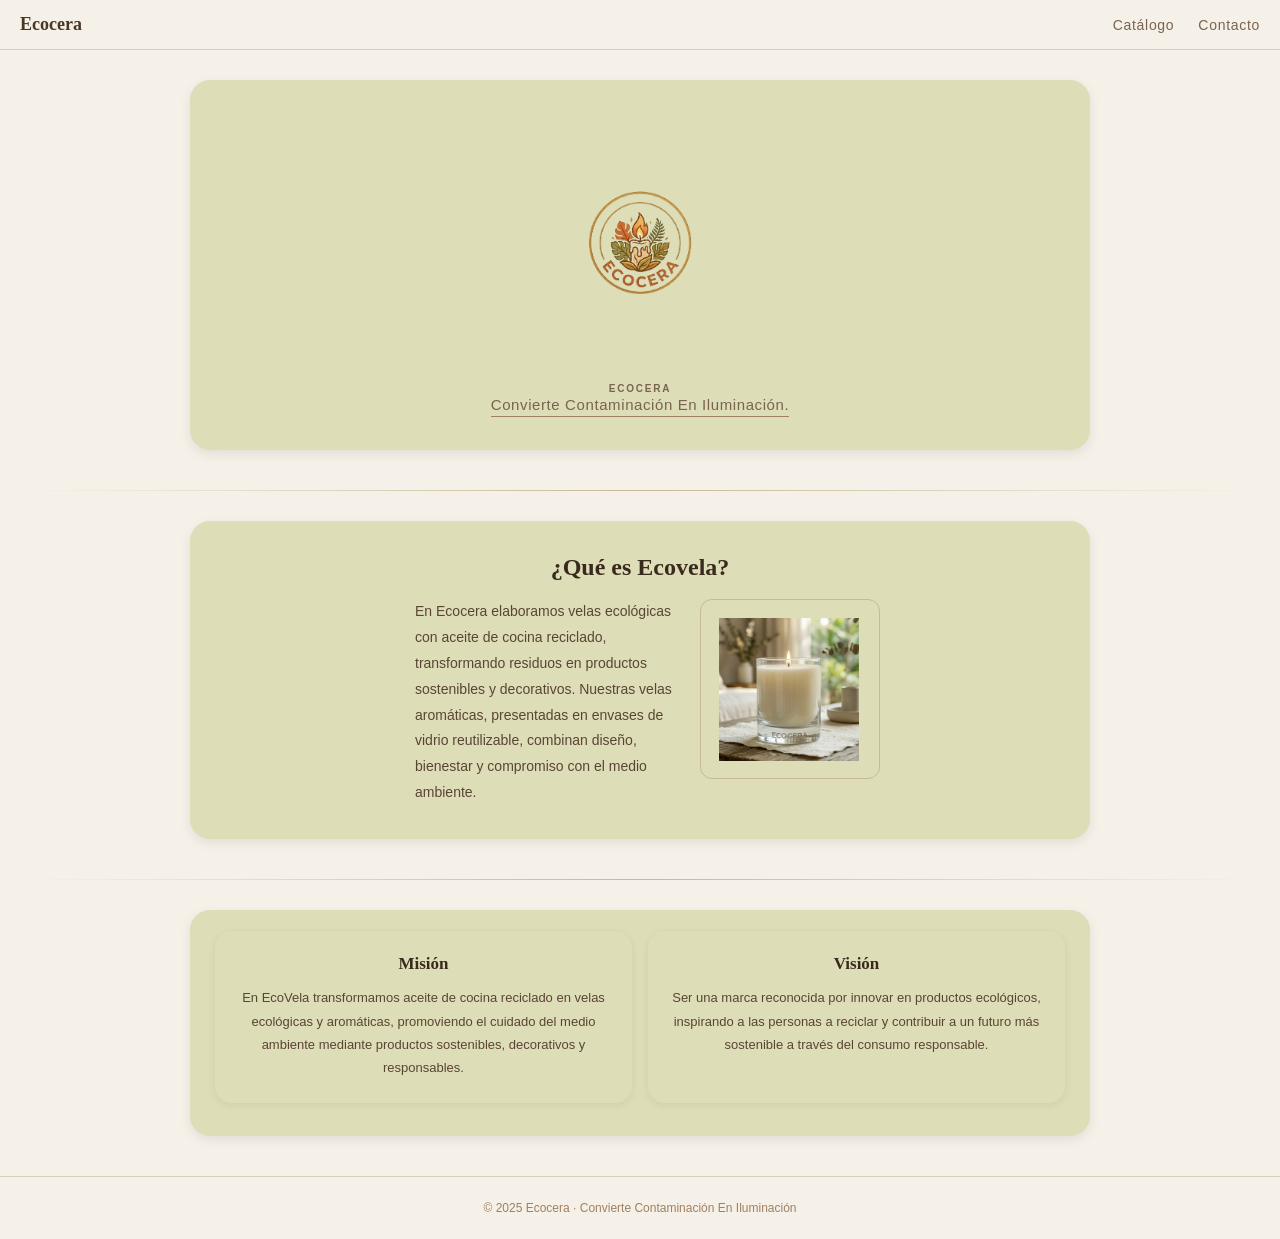
==== commit f2b4b85e: "Cambio hecho por Liang" ====
--- a/index.html
+++ b/index.html
@@ -32,7 +32,7 @@
     <h2 class="section-title">¿Qué es Ecovela?</h2>
     <div class="ecovela-grid">
       <p class="ecovela-text">
-        En EcoVela elaboramos velas ecológicas con aceite de cocina reciclado, transformando residuos en productos sostenibles y decorativos. Nuestras velas aromáticas, presentadas en envases de vidrio reutilizable, combinan diseño, bienestar y compromiso con el medio ambiente.
+        En Ecocera elaboramos velas ecológicas con aceite de cocina reciclado, transformando residuos en productos sostenibles y decorativos. Nuestras velas aromáticas, presentadas en envases de vidrio reutilizable, combinan diseño, bienestar y compromiso con el medio ambiente.
       </p>
       <div class="candle-img"> <img src="imagenes\productto.png" id="producto"></div>
     </div>
--- a/style.css
+++ b/style.css
@@ -61,6 +61,7 @@
     align-items: center;
 }
 
+<<<<<<< HEAD
 .hero-leaves {
     position: absolute;
     top: 0;
@@ -73,6 +74,205 @@
 }
 
 /* LOGO */
+=======
+ .logo-circle {
+     width: 100px;
+     height: 100px;
+     margin: 0 auto 18px;
+     background: #f0e8d4;
+     border-radius: 50%;
+     border: 2px solid #c9b896;
+     display: flex;
+     align-items: center;
+     justify-content: center;
+     flex-direction: column;
+ }
+
+ .logo-icon {
+     font-size: 32px;
+     margin-bottom: 2px;
+ }
+
+ .logo-name {
+     font-size: 10px;
+     letter-spacing: 0.18em;
+     color: #7a6450;
+     font-family: 'Lato', sans-serif;
+     font-weight: 700;
+ }
+
+ .hero-tagline {
+     font-size: 15px;
+     color: #7a6450;
+     border-bottom: 1px solid #a08060;
+     display: inline-block;
+     padding-bottom: 3px;
+     letter-spacing: 0.04em;
+     font-weight: 300;
+ }
+
+ /* DECORATIVE */
+ .leaf-border {
+     text-align: center;
+     font-size: 20px;
+     opacity: 0.45;
+     padding: 8px 0;
+     letter-spacing: 8px;
+ }
+
+ .divider {
+     height: 1px;
+     background: linear-gradient(90deg, transparent, #c9b896, transparent);
+     margin: 4px 32px;
+ }
+
+ /* SECTIONS */
+ .section {
+     padding: 32px 24px;
+     max-width: 900px;
+     margin: 0 auto;
+ }
+
+ .section-title {
+     font-family: 'Playfair Display', serif;
+     font-size: 24px;
+     color: #3a2a1e;
+     margin-bottom: 18px;
+     font-weight: 600;
+ }
+
+ /* ECOVELA */
+ .ecovela-grid {
+     display: grid;
+     grid-template-columns: 1fr 1fr;
+     gap: 20px;
+     align-items: start;
+ }
+
+ .ecovela-text {
+     font-size: 14px;
+     line-height: 1.85;
+     color: #5a4535;
+ }
+
+ .candle-img {
+    width: 100%;
+    height: 180px;
+    background: linear-gradient(135deg, #e8dcc8 0%, #d4c4a8 100%);
+    border-radius: 12px;
+    border: 1px solid #c9b896;
+    display: flex;
+    align-items: center;
+    justify-content: center;
+    font-size: 64px;
+    overflow: hidden; /* añade esto */
+}
+
+/* añade esta regla nueva */
+.candle-img img {
+    width: 100%;
+    height: 100%;
+    object-fit: cover;
+}
+
+ .card {
+     background: #ede6d4;
+     border: 1px solid #c9b896;
+     border-radius: 14px;
+     padding: 22px 18px;
+     text-align: center;
+ }
+
+ .card-title {
+     font-family: 'Playfair Display', serif;
+     font-size: 17px;
+     color: #3a2a1e;
+     margin-bottom: 12px;
+     font-weight: 600;
+ }
+
+ .card-text {
+     font-size: 13px;
+     line-height: 1.8;
+     color: #5a4535;
+ }
+
+ /* FOOTER */
+ footer {
+     text-align: center;
+     padding: 24px;
+     font-size: 12px;
+     color: #a08060;
+     border-top: 1px solid #d8cebc;
+     margin-top: 12px;
+ }
+
+ /* RESPONSIVE */
+ @media (max-width: 520px) {
+     .ecovela-grid {
+         grid-template-columns: 1fr;
+     }
+
+     .cards-grid {
+         grid-template-columns: 1fr;
+     }
+
+     .candle-img {
+         height: 140px;
+     }
+ }
+/* IMÁGENES GENERALES */
+img{
+    max-width: 100%;
+    height: auto;
+    display: block;
+    border-radius: 50px;
+}
+
+/* LOGO */
+.logo-circle img{
+    width: 60px;
+    height: 60px;
+    object-fit: contain;
+    margin-bottom: 5px;
+}
+
+/* IMAGEN DEL PRODUCTO */
+.candle-img img{
+    width: 140px;
+    height: auto;
+    object-fit: contain;
+}
+.candle-img {
+    width: 180px;
+    height: 180px;
+    background: linear-gradient(135deg, #7fa163 0%, #d4c4a8 100%);
+    border-radius: 12px;
+    border: 1px solid #c9b896;
+
+    display: flex;
+    align-items: center;      /* centro vertical */
+    justify-content: flex-end; /* derecha */
+
+    overflow: hidden;
+    padding: 10px;
+}
+
+/* IMPORTANTE: controlar la imagen */
+.candle-img img {
+    max-width: 100%;
+    height: auto;
+    display: block;
+}
+
+#producto{
+    width: 180px;
+    height: 180px;
+    object-fit: contain;
+    display: block;
+    border-radius: 20px;
+}
+>>>>>>> 56546c2 (Hecho Liang:)
 .logo-circle {
     width: 320px;
     height: 320px;
@@ -131,6 +331,7 @@
     text-align: center;
     margin: 0 auto;
 }
+<<<<<<< HEAD
 
 /* DECORATIVE */
 .leaf-border {
@@ -290,4 +491,22 @@
         width: 180px;
         height: 180px;
     }
+=======
+.section {
+    text-align: center;
+}
+.ecovela-grid {
+    display: flex;
+    flex-direction: column;
+    align-items: center;
+    justify-content: center;
+    gap: 20px;
+}
+.ecovela-text {
+    max-width: 600px;
+    margin: 0 auto;
+}
+.ecovela-grid {
+    grid-template-columns: 1fr 1fr;
+>>>>>>> 56546c2 (Hecho Liang:)
 }
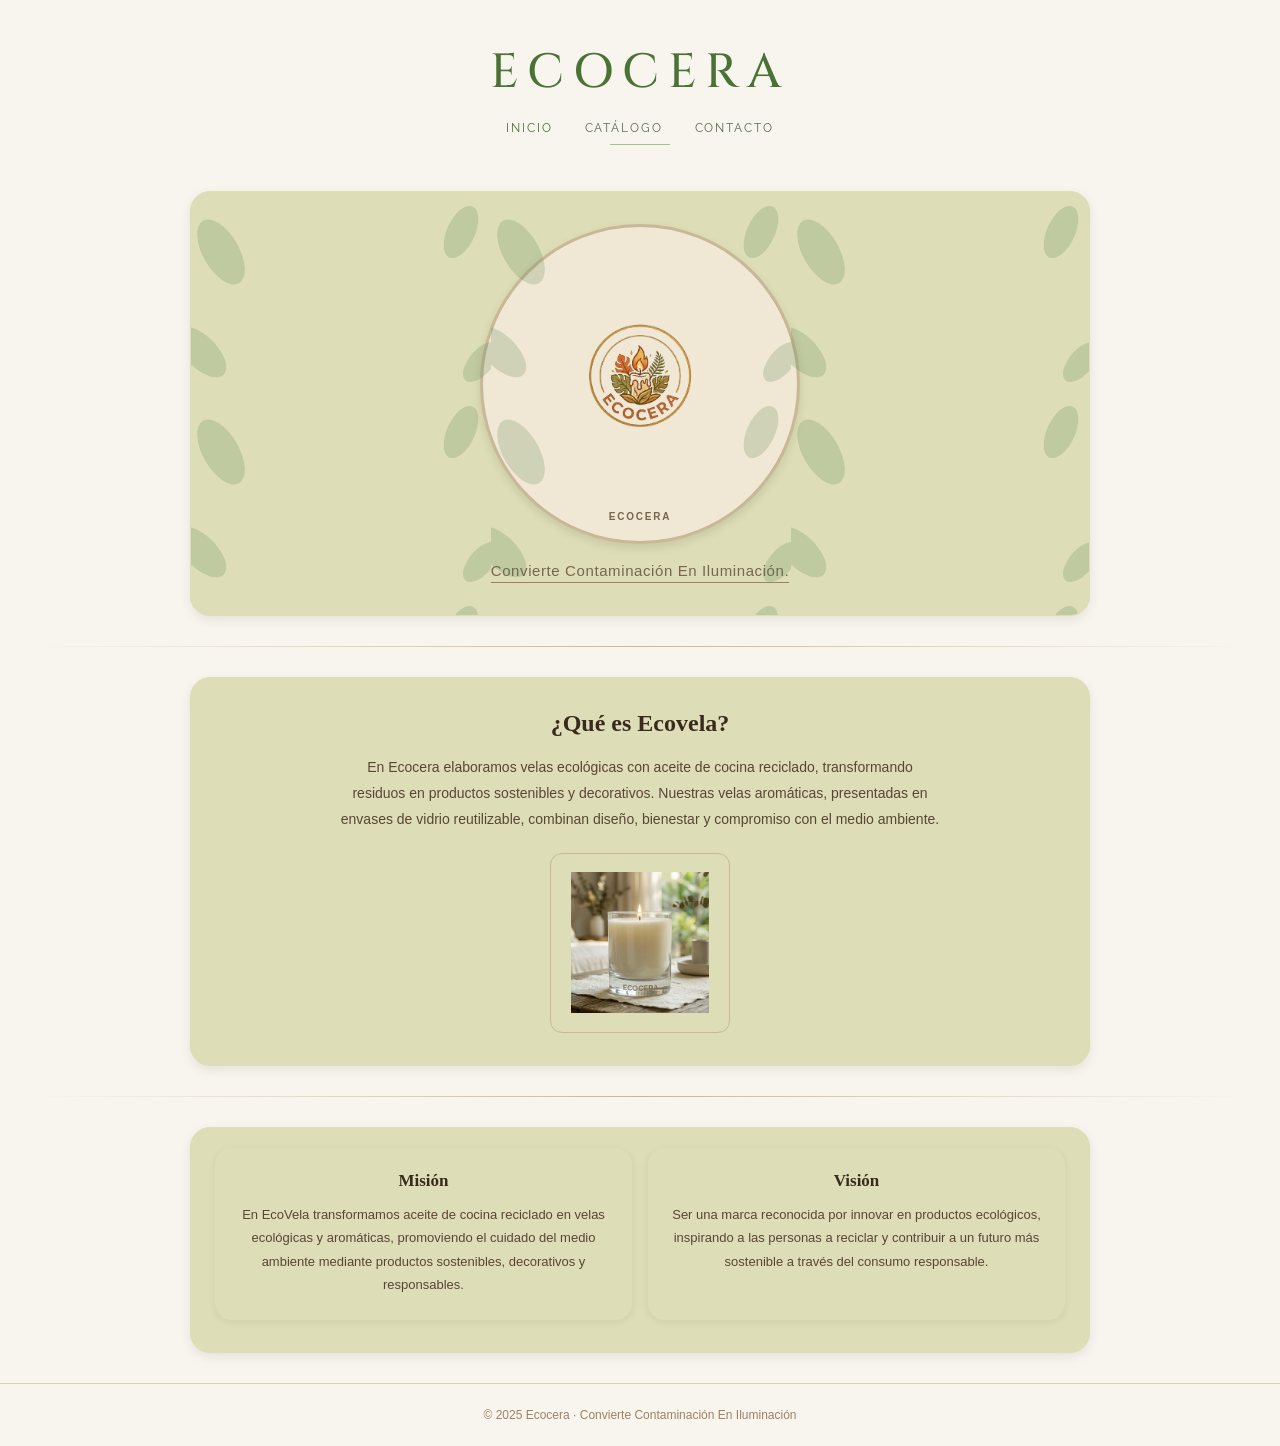
==== commit de487f2a: "header y footer y problemas en la interfaz" ====
--- a/index.html
+++ b/index.html
@@ -4,17 +4,23 @@
     <meta charset="UTF-8">
     <meta name="viewport" content="width=device-width, initial-scale=1.0">
     <title>Ecocera</title>
-     <link rel="stylesheet" href="style.css ">
+  <link href="https://fonts.googleapis.com/css2?family=Cinzel:wght@400;500&family=Raleway:wght@300;400;500&display=swap" rel="stylesheet" />
+  <link rel="stylesheet" href="style.css">
 </head>
 <body>
  
-  <nav>
-    <span class="brand">Ecocera</span>
-    <ul class="nav-links">
-      <li><a href="productos.html">Catálogo</a></li>
-      <li><a href="contacto.html">Contacto</a></li>
-    </ul>
-  </nav>
+  <!-- ENCABEZADO -->
+  <header>
+    <h1 class="marca">Ecocera</h1>
+    <nav>
+      <ul class="nav-links">
+        <li><a href="index.html" class="activo">Inicio</a></li>
+        <li><a href="productos.html">Catálogo</a></li>
+        <li><a href="contacto.html">Contacto</a></li>
+      </ul>
+    </nav>
+    <div class="divisor"></div>
+  </header>
   
  
   <section class="section hero">
--- a/style.css
+++ b/style.css
@@ -1,51 +1,67 @@
-* {
-    margin: 0;
-    padding: 0;
-    box-sizing: border-box;
+*, *::before, *::after { box-sizing: border-box; margin: 0; padding: 0; }
+
+:root {
+  --verde-oscuro: #4a7235;
+  --verde-medio: #6b9e50;
+  --verde-claro: #8dc46a;
+  --crema: #f8f5ef;
+  --crema-oscuro: #ede8de;
+  --texto: #2c3e20;
+  --texto-suave: #5a6e4a;
 }
 
 body {
     font-family: 'Lato', sans-serif;
-    background: #f5f0e8;
+    background: var(--crema);
     min-height: 100vh;
     overflow-x: hidden;
 }
 
-/* NAV */
-nav {
-    display: flex;
-    justify-content: space-between;
-    align-items: center;
-    padding: 14px 20px;
-    background: rgba(245, 240, 232, 0.97);
-    border-bottom: 1px solid #d8cebc;
-    position: sticky;
-    top: 0;
-    z-index: 10;
-}
-
-.brand {
-    font-family: 'Playfair Display', serif;
-    font-size: 18px;
-    color: #4a3728;
-    font-weight: 600;
+header {
+  width: 100%;
+  text-align: center;
+  padding: 2.5rem 1rem 1rem;
+  position: relative;
+  z-index: 10;
+}
+
+.marca {
+  font-family: 'Cinzel', serif;
+  font-size: clamp(2rem, 5vw, 3rem);
+  font-weight: 500;
+  letter-spacing: 0.18em;
+  color: var(--verde-oscuro);
+  text-transform: uppercase;
 }
 
 .nav-links {
-    display: flex;
-    gap: 24px;
-    list-style: none;
+  margin-top: 0.8rem;
+  display: flex;
+  gap: 2rem;
+  justify-content: center;
+  list-style: none;
 }
 
 .nav-links a {
-    font-size: 14px;
-    color: #7a6450;
-    text-decoration: none;
-    letter-spacing: 0.05em;
-}
-
-.nav-links a:hover {
-    color: #4a3728;
+  font-family: 'Raleway', sans-serif;
+  font-size: 0.78rem;
+  letter-spacing: 0.15em;
+  text-transform: uppercase;
+  color: var(--texto-suave);
+  text-decoration: none;
+  transition: color 0.2s;
+}
+
+.nav-links a:hover,
+.nav-links a.activo { color: var(--verde-oscuro); }
+
+/* ── SEPARADOR ── */
+.divisor {
+  width: 60px;
+  height: 1.5px;
+  background: var(--verde-medio);
+  margin: 0.5rem auto 0;
+  opacity: 0.6;
 }
 
 /* HERO */
@@ -61,7 +77,7 @@
     align-items: center;
 }
 
-<<<<<<< HEAD
+/* Hojas decorativas */
 .hero-leaves {
     position: absolute;
     top: 0;
@@ -73,206 +89,15 @@
     background-image: url("data:image/svg+xml,%3Csvg xmlns='http://www.w3.org/2000/svg' width='300' height='200'%3E%3Cellipse cx='30' cy='60' rx='18' ry='36' fill='%234a7c45' transform='rotate(-30 30 60)'/%3E%3Cellipse cx='270' cy='40' rx='14' ry='28' fill='%234a7c45' transform='rotate(25 270 40)'/%3E%3Cellipse cx='10' cy='160' rx='16' ry='32' fill='%234a7c45' transform='rotate(-45 10 160)'/%3E%3Cellipse cx='290' cy='170' rx='12' ry='24' fill='%234a7c45' transform='rotate(40 290 170)'/%3E%3C/svg%3E");
 }
 
-/* LOGO */
-=======
- .logo-circle {
-     width: 100px;
-     height: 100px;
-     margin: 0 auto 18px;
-     background: #f0e8d4;
-     border-radius: 50%;
-     border: 2px solid #c9b896;
-     display: flex;
-     align-items: center;
-     justify-content: center;
-     flex-direction: column;
- }
-
- .logo-icon {
-     font-size: 32px;
-     margin-bottom: 2px;
- }
-
- .logo-name {
-     font-size: 10px;
-     letter-spacing: 0.18em;
-     color: #7a6450;
-     font-family: 'Lato', sans-serif;
-     font-weight: 700;
- }
-
- .hero-tagline {
-     font-size: 15px;
-     color: #7a6450;
-     border-bottom: 1px solid #a08060;
-     display: inline-block;
-     padding-bottom: 3px;
-     letter-spacing: 0.04em;
-     font-weight: 300;
- }
-
- /* DECORATIVE */
- .leaf-border {
-     text-align: center;
-     font-size: 20px;
-     opacity: 0.45;
-     padding: 8px 0;
-     letter-spacing: 8px;
- }
-
- .divider {
-     height: 1px;
-     background: linear-gradient(90deg, transparent, #c9b896, transparent);
-     margin: 4px 32px;
- }
-
- /* SECTIONS */
- .section {
-     padding: 32px 24px;
-     max-width: 900px;
-     margin: 0 auto;
- }
-
- .section-title {
-     font-family: 'Playfair Display', serif;
-     font-size: 24px;
-     color: #3a2a1e;
-     margin-bottom: 18px;
-     font-weight: 600;
- }
-
- /* ECOVELA */
- .ecovela-grid {
-     display: grid;
-     grid-template-columns: 1fr 1fr;
-     gap: 20px;
-     align-items: start;
- }
-
- .ecovela-text {
-     font-size: 14px;
-     line-height: 1.85;
-     color: #5a4535;
- }
-
- .candle-img {
-    width: 100%;
-    height: 180px;
-    background: linear-gradient(135deg, #e8dcc8 0%, #d4c4a8 100%);
-    border-radius: 12px;
-    border: 1px solid #c9b896;
-    display: flex;
-    align-items: center;
-    justify-content: center;
-    font-size: 64px;
-    overflow: hidden; /* añade esto */
-}
-
-/* añade esta regla nueva */
-.candle-img img {
-    width: 100%;
-    height: 100%;
-    object-fit: cover;
-}
-
- .card {
-     background: #ede6d4;
-     border: 1px solid #c9b896;
-     border-radius: 14px;
-     padding: 22px 18px;
-     text-align: center;
- }
-
- .card-title {
-     font-family: 'Playfair Display', serif;
-     font-size: 17px;
-     color: #3a2a1e;
-     margin-bottom: 12px;
-     font-weight: 600;
- }
-
- .card-text {
-     font-size: 13px;
-     line-height: 1.8;
-     color: #5a4535;
- }
-
- /* FOOTER */
- footer {
-     text-align: center;
-     padding: 24px;
-     font-size: 12px;
-     color: #a08060;
-     border-top: 1px solid #d8cebc;
-     margin-top: 12px;
- }
-
- /* RESPONSIVE */
- @media (max-width: 520px) {
-     .ecovela-grid {
-         grid-template-columns: 1fr;
-     }
-
-     .cards-grid {
-         grid-template-columns: 1fr;
-     }
-
-     .candle-img {
-         height: 140px;
-     }
- }
-/* IMÁGENES GENERALES */
-img{
+/* IMÁGENES */
+img {
     max-width: 100%;
     height: auto;
     display: block;
-    border-radius: 50px;
+    border-radius: 20px;
 }
 
 /* LOGO */
-.logo-circle img{
-    width: 60px;
-    height: 60px;
-    object-fit: contain;
-    margin-bottom: 5px;
-}
-
-/* IMAGEN DEL PRODUCTO */
-.candle-img img{
-    width: 140px;
-    height: auto;
-    object-fit: contain;
-}
-.candle-img {
-    width: 180px;
-    height: 180px;
-    background: linear-gradient(135deg, #7fa163 0%, #d4c4a8 100%);
-    border-radius: 12px;
-    border: 1px solid #c9b896;
-
-    display: flex;
-    align-items: center;      /* centro vertical */
-    justify-content: flex-end; /* derecha */
-
-    overflow: hidden;
-    padding: 10px;
-}
-
-/* IMPORTANTE: controlar la imagen */
-.candle-img img {
-    max-width: 100%;
-    height: auto;
-    display: block;
-}
-
-#producto{
-    width: 180px;
-    height: 180px;
-    object-fit: contain;
-    display: block;
-    border-radius: 20px;
-}
->>>>>>> 56546c2 (Hecho Liang:)
 .logo-circle {
     width: 320px;
     height: 320px;
@@ -287,7 +112,6 @@
     flex-direction: column;
 
     overflow: hidden;
-
     box-shadow: 0 4px 10px rgba(0,0,0,0.1);
 }
 
@@ -302,7 +126,6 @@
     width: 260px;
     height: 260px;
     object-fit: contain;
-    display: block;
     border-radius: 50%;
 }
 
@@ -315,7 +138,6 @@
     font-size: 10px;
     letter-spacing: 0.18em;
     color: #7a6450;
-    font-family: 'Lato', sans-serif;
     font-weight: 700;
 }
 
@@ -327,11 +149,8 @@
     padding-bottom: 3px;
     letter-spacing: 0.04em;
     font-weight: 300;
-
-    text-align: center;
-    margin: 0 auto;
-}
-<<<<<<< HEAD
+    text-align: center;
+}
 
 /* DECORATIVE */
 .leaf-border {
@@ -344,7 +163,12 @@
 
 .divider {
     height: 1px;
-    background: linear-gradient(90deg, transparent, #c9b896, transparent);
+    background: linear-gradient(
+        90deg,
+        transparent,
+        #c9b896,
+        transparent
+    );
     margin: 4px 32px;
 }
 
@@ -359,7 +183,7 @@
     border-radius: 20px;
 
     box-shadow: 0 4px 12px rgba(0,0,0,0.08);
-    margin-bottom: 40px;
+    text-align: center;
 }
 
 .section-title {
@@ -368,38 +192,33 @@
     color: #3a2a1e;
     margin-bottom: 18px;
     font-weight: 600;
-    text-align: center;
 }
 
 /* ECOVELA */
 .ecovela-grid {
-    display: grid;
-    grid-template-columns: 1fr 1fr;
+    display: flex;
+    flex-direction: column;
+    align-items: center;
     gap: 20px;
-    align-items: start;
-    padding-left: 100px;
 }
 
 .ecovela-text {
     font-size: 14px;
     line-height: 1.85;
     color: #5a4535;
-    padding-left: 100px;
-}
-
-/* IMÁGENES */
-img {
-    max-width: 100%;
-    height: auto;
-    display: block;
-    border-radius: 50px;
+    max-width: 600px;
+    margin: 0 auto;
 }
 
 /* PRODUCTO */
 .candle-img {
     width: 180px;
     height: 180px;
-    background: linear-gradient(135deg, #DDDDB7 0%, #DDDDB7 100%);
+    background: linear-gradient(
+        135deg,
+        #DDDDB7 0%,
+        #DDDDB7 100%
+    );
     border-radius: 12px;
     border: 1px solid #c9b896;
 
@@ -409,7 +228,6 @@
 
     overflow: hidden;
     padding: 20px;
-    padding-left: 18px;
 }
 
 .candle-img img {
@@ -422,7 +240,6 @@
     width: 180px;
     height: 180px;
     object-fit: contain;
-    display: block;
     border-radius: 20px;
 }
 
@@ -455,7 +272,6 @@
     font-size: 13px;
     line-height: 1.8;
     color: #5a4535;
-
 }
 
 /* FOOTER */
@@ -470,16 +286,13 @@
 
 /* RESPONSIVE */
 @media (max-width: 520px) {
-    .ecovela-grid {
-        grid-template-columns: 1fr;
-    }
-
     .cards-grid {
         grid-template-columns: 1fr;
     }
 
     .candle-img {
         height: 140px;
+        width: 140px;
     }
 
     .logo-circle {
@@ -491,22 +304,12 @@
         width: 180px;
         height: 180px;
     }
-=======
-.section {
-    text-align: center;
-}
-.ecovela-grid {
-    display: flex;
-    flex-direction: column;
-    align-items: center;
-    justify-content: center;
-    gap: 20px;
-}
-.ecovela-text {
-    max-width: 600px;
-    margin: 0 auto;
-}
-.ecovela-grid {
-    grid-template-columns: 1fr 1fr;
->>>>>>> 56546c2 (Hecho Liang:)
-}+
+    .nav-links {
+        gap: 14px;
+    }
+
+    .nav-links a {
+        font-size: 12px;
+    }
+}
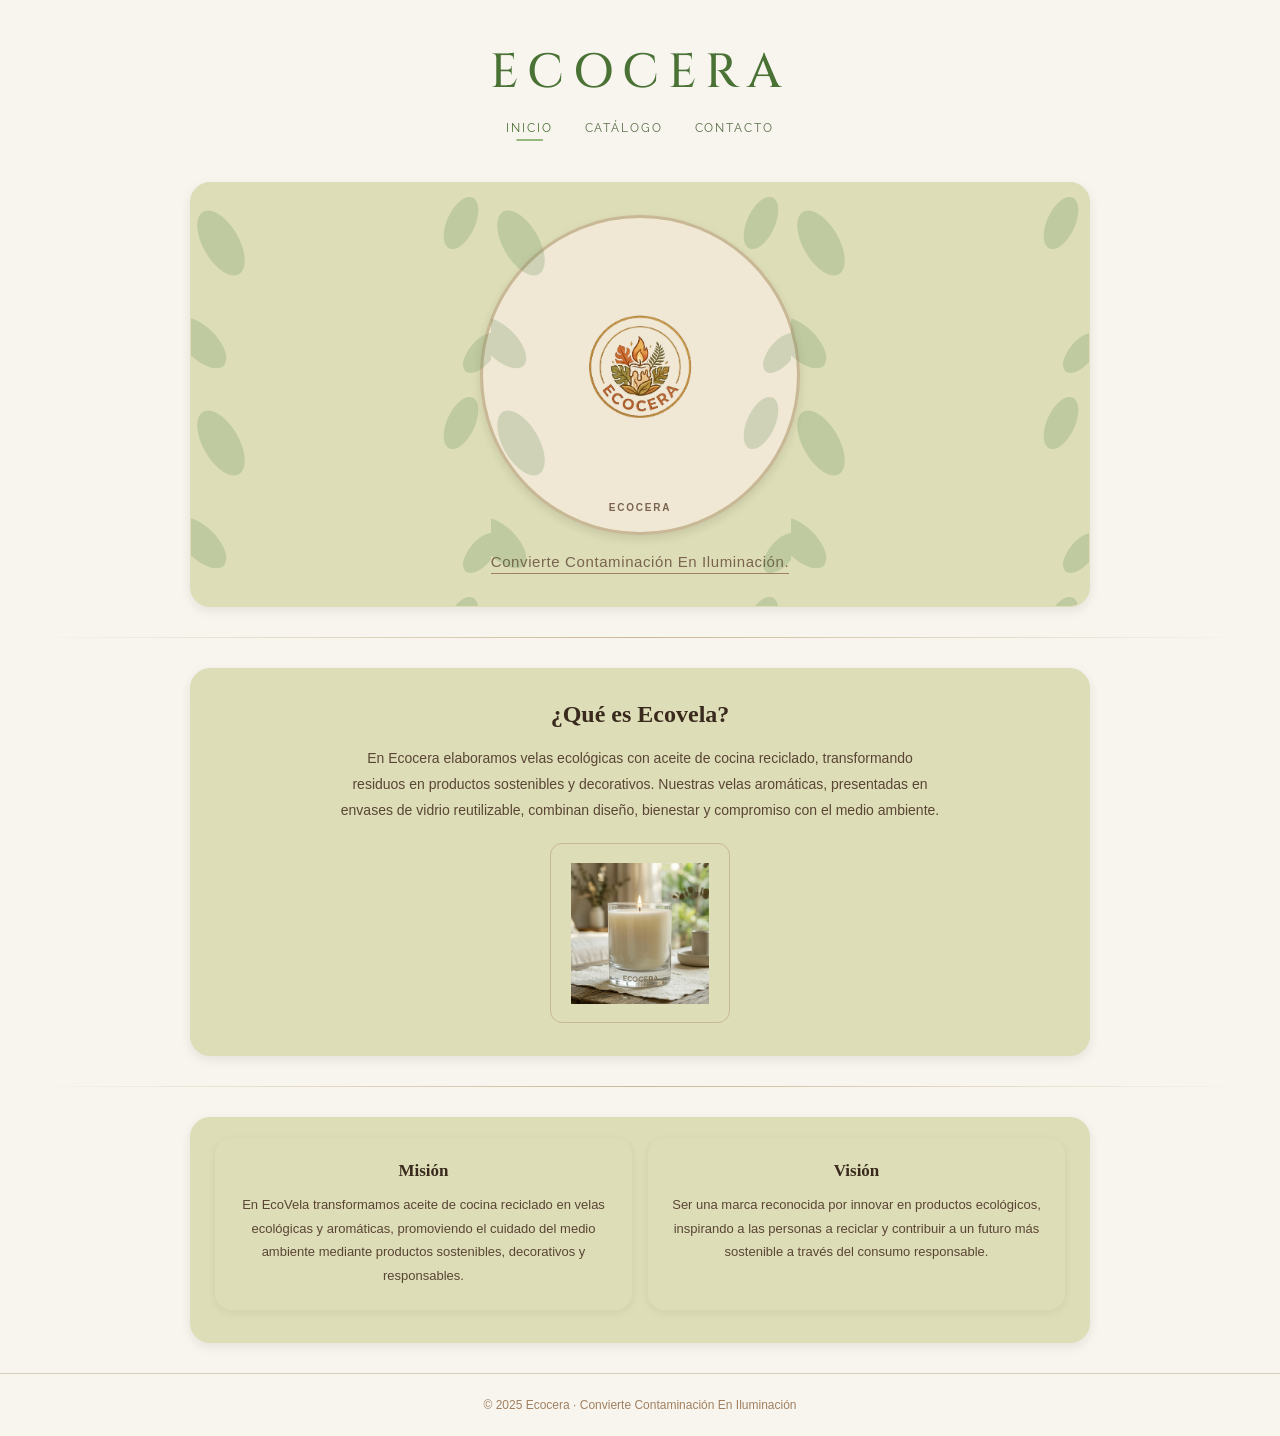
==== commit cc2f1c11: "lol" ====
--- a/index.html
+++ b/index.html
@@ -19,7 +19,6 @@
         <li><a href="contacto.html">Contacto</a></li>
       </ul>
     </nav>
-    <div class="divisor"></div>
   </header>
   
  
--- a/style.css
+++ b/style.css
@@ -52,16 +52,24 @@
   transition: color 0.2s;
 }
 
-.nav-links a:hover,
-.nav-links a.activo { color: var(--verde-oscuro); }
-
-/* ── SEPARADOR ── */
-.divisor {
-  width: 60px;
-  height: 1.5px;
+.nav-links a:hover { color: var(--verde-oscuro); }
+
+.nav-links a.activo {
+  color: var(--verde-oscuro);
+  position: relative;
+}
+
+.nav-links a.activo::after {
+  content: '';
+  position: absolute;
+  bottom: -6px;
+  left: 50%;
+  transform: translateX(-50%);
+  width: 60%;
+  height: 2px;
   background: var(--verde-medio);
-  margin: 0.5rem auto 0;
-  opacity: 0.6;
+  border-radius: 2px;
+  opacity: 0.7;
 }
 
 /* HERO */
